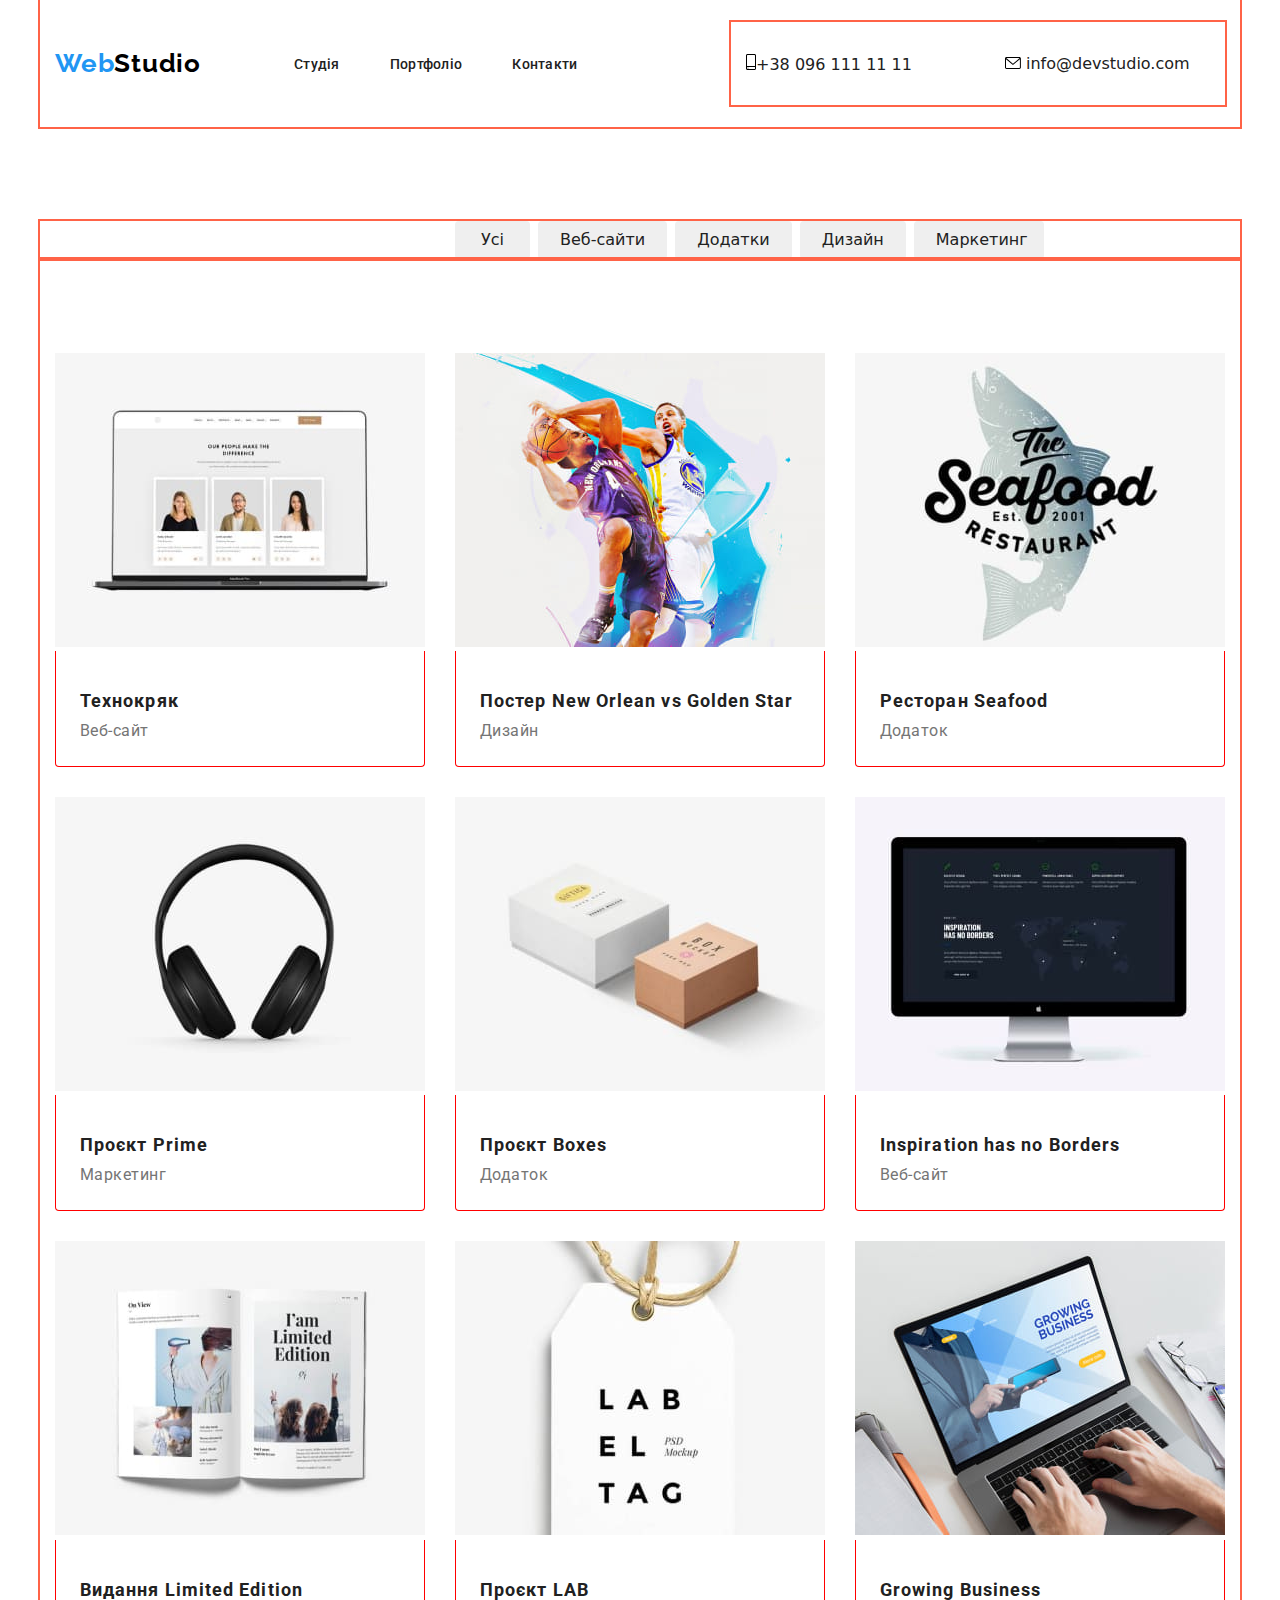
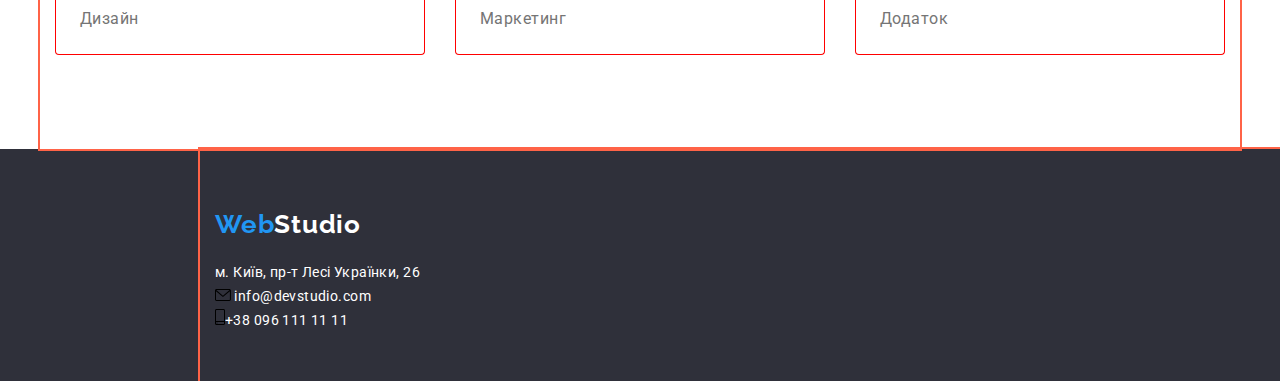
==== portfolio.html @ 7f657ea6 "btn+btn" ====
<!DOCTYPE html>
<html lang="en">
<head>
    <meta charset="UTF-8">
    <meta http-equiv="X-UA-Compatible" content="IE=edge">
    <meta name="viewport" content="width=device-width, initial-scale=1.0">
    <title>WebStudio</title>
    <link href="https://fonts.googleapis.com/css2?family=Montserrat:wght@400;500;600;700;900&family=Raleway:wght@700&family=Roboto:wght@400;500;700&display=swap"
     rel="stylesheet"/>
    <link rel="stylesheet" href="https://cdnjs.cloudflare.com/ajax/libs/modern-normalize/1.1.0/modern-normalize.min.css"
    />
    <link rel="stylesheet" href="./css/style.css"/>
</head>
<body>
    <header class="header">
        <div class="container flex-container">
        <nav class="header-nav">
            <a class="header-logo titel" href="index.html"><span class="accent">Web</span>Studio</a>
            <ul class="header-list list flex-container">
                <li class="header-item"><a class="link-current" href="index.html" class="header-link link">Студія</a></li>
                <li class="header-item"><a class="link-current" href="portfolio.html" class="header-link link">Портфоліо</a></li>
                <li class="header-item"><a class="link-current" href="" class="header-link link">Контакти</a></li>
            </ul>
        </nav>
        <div class="container flex-container">
            <a class="link-current" href="tel:+380961111111" class="header-contact link">
                <svg class="contact-icon icon-smartphone" viewBox="0 0 20 32" xmlns="http://www.w3.org/2000/svg">
                    <path d="M17 0H3C1.346 0 0 1.346 0 3v26c0 1.654 1.346 3 3 3h14c1.654 0 3-1.346 3-3V3c0-1.654-1.346-3-3-3zM3 2h14a1 1 0 0 1 1 1v21H2V3a1 1 0 0 1 1-1zm14 28H3a1 1 0 0 1-1-1v-3h16v3a1 1 0 0 1-1 1z"/><path d="M4.708 27.478a.889.889 0 0 1 .001 1.319l-.001.001a1.048 1.048 0 0 1-1.417 0l.001.001a.889.889 0 0 1-.001-1.319l.001-.001a1.048 1.048 0 0 1 1.417 0l-.001-.001z"/>
                </svg>+38 096 111 11 11</a>
            <a class="link-current" href="mailto:info@devstudio.com" target="_blank"
            rel="noopener noreferrer nofollow " class="header-contacts link">
            <svg class="contact-icon icon-envelope" viewBox="0 0 43 32" xmlns="http://www.w3.org/2000/svg">
                <path d="M38.667 0H4C1.795 0 0 1.795 0 4v24c0 2.205 1.795 4 4 4h34.667c2.205 0 4-1.795 4-4V4c0-2.205-1.795-4-4-4zm0 2.667c.181 0 .355.037.512.104L21.334 18.238 3.489 2.771c.151-.065.327-.104.512-.104h34.667zm0 26.666H4A1.333 1.333 0 0 1 2.667 28V5.587l17.792 15.421c.233.203.539.327.875.327s.642-.124.876-.328l-.002.001L40 5.587V28c0 .736-.597 1.333-1.333 1.333z"/>
            </svg> info@devstudio.com</a>
        </div>
        </div>
    </header>
       <main>
        <!--Розділ героїв-->
        <section>
            <div class="container">
           <ul class="port-list list">
            <li class="port-item">
                <button class="link-current-port" type="button" class="port-btn btn">Усі</button>
            </li>
            <li class="hero-item">
                <button class="link-current-port" type="button" class="port-btn btn">Веб-сайти</button></li>
            <li class="hero-item">
                <button class="link-current-port" type="button" class="port-btn btn">Додатки</button></li>
            <li class="hero-item">
                <button class="link-current-port" type="button" class="port-btn btn">Дизайн</button></li>
            <li class="hero-item">
                <button class="link-current-port" type="button" class="port-btn btn">Маркетинг</button></li>
           </ul>
           </div>
         <div class="container">
           <ul class="gallery-list list">
            <li class="gallery-item">
                <img src="./img-portfolio/project1.jpg" alt="фото сайту" width="370">
                <div class="galary-wrapper">
                <h2 class="visually-hidden">Технокряк</h2>
                <p class="gallery-pre-title pre-title">Веб-сайт</p>
            </div>
            </li>
            <li class="gallery-item">
                <img src="./img-portfolio/project2.jpg" alt="постер" width="370">
             <div class="galary-wrapper">
                <h2 class="visually-hidden">Постер New Orlean vs Golden Star</h2>
                <p class="gallery-pre-title pre-title">Дизайн</p>
            </div>
            </li>
            <li class="gallery-item">
                <img src="./img-portfolio/project3.jpg" alt="постер ресторану" width="370">
            <div class="galary-wrapper">
                <h2 class="visually-hidden">Ресторан Seafood</h2>
                <p class="gallery-pre-title pre-title">Додаток</p>
            </div>
            </li>
            <li class="gallery-item">
                <img src="./img-portfolio/project4.jpg" alt="наушники" width="370">
                <div class="galary-wrapper">
                <h2 class="visually-hidden">Проєкт Prime</h2>
                <p class="gallery-pre-title pre-title">Маркетинг</p>
                </div>
            </li>
            <li class="gallery-item">
                <img src="./img-portfolio/project5.jpg" alt="коробка" width="370">
                <div class="galary-wrapper">
                <h2 class="visually-hidden">Проєкт Boxes</h2>
                <p class="gallery-pre-title pre-title">Додаток</p>
            </div>
            </li>
            <li class="gallery-item">
                <img src="./img-portfolio/project6.jpg" alt="сайт" width="370">
                <div class="galary-wrapper">
                <h2 class="visually-hidden">Inspiration has no Borders</h2>
                <p class="gallery-pre-title pre-title">Веб-сайт</p>
            </div>
            </li>
            <li>
                <img src="./img-portfolio/project7.jpg" alt="видання" width="370">
                <div class="galary-wrapper">
                <h2 class="visually-hidden">Видання Limited Edition</h2>
                <p class="gallery-pre-title pre-title">Дизайн</p>
                </div>
            </li>
            <li class="gallery-item">
                <img src="./img-portfolio/project8.jpg" alt="проект" width="370">
                <div class="galary-wrapper">
                <h2 class="visually-hidden">Проєкт LAB</h2>
                <p class="gallery-pre-title pre-title">Маркетинг</p>
                </div>
            </li>
            <li class="gallery-item">
                <img src="./img-portfolio/project9.jpg" alt="додаток" width="370">
                <div class="galary-wrapper">
                <h2 class="visually-hidden">Growing Business</h2>
                <p class="gallery-pre-title pre-title">Додаток</p>
                </div>
            </li>
           </ul>
        </div>
        </section>
       </main>
       <footer class="footer">
        <div class="container">
            <div class="footer-container">
            <div class="logo-container">
        <a class="footer-logo titel" href="index.html"><span class="accent">Web</span>Studio</a>
        </div>
        <address  class="footer-adress">
           <div class="footer-contactcs">
            <ul class="footer-list list">
                <li>
                    <a class="current-footer" href="https://www.google.com.ua/maps/place/бул.+Леси+Украинки,+26"
                    target="_blank" rel="noopener noreferrer nofollow"  class="footer-item footer link"> 
                   м. Київ, пр-т Лесі Українки, 26</a>
                </li>
                <li>
                    <a class="current-footer" href="mailto:info@devstudio.com" target="_blank"
                    rel="noopener noreferrer nofollow " class="footer-item">
                    <svg class="contact-icon icon-envelope" viewBox="0 0 43 32" xmlns="http://www.w3.org/2000/svg">
                        <path d="M38.667 0H4C1.795 0 0 1.795 0 4v24c0 2.205 1.795 4 4 4h34.667c2.205 0 4-1.795 4-4V4c0-2.205-1.795-4-4-4zm0 2.667c.181 0 .355.037.512.104L21.334 18.238 3.489 2.771c.151-.065.327-.104.512-.104h34.667zm0 26.666H4A1.333 1.333 0 0 1 2.667 28V5.587l17.792 15.421c.233.203.539.327.875.327s.642-.124.876-.328l-.002.001L40 5.587V28c0 .736-.597 1.333-1.333 1.333z"/>
                    </svg> info@devstudio.com</a> 
                </li>
                <li>
                    <a class="current-footer" href="tel:+380961111111" class="footer-item">
                        <svg class="contact-icon icon-smartphone" viewBox="0 0 20 32" xmlns="http://www.w3.org/2000/svg">
                            <path d="M17 0H3C1.346 0 0 1.346 0 3v26c0 1.654 1.346 3 3 3h14c1.654 0 3-1.346 3-3V3c0-1.654-1.346-3-3-3zM3 2h14a1 1 0 0 1 1 1v21H2V3a1 1 0 0 1 1-1zm14 28H3a1 1 0 0 1-1-1v-3h16v3a1 1 0 0 1-1 1z"/><path d="M4.708 27.478a.889.889 0 0 1 .001 1.319l-.001.001a1.048 1.048 0 0 1-1.417 0l.001.001a.889.889 0 0 1-.001-1.319l.001-.001a1.048 1.048 0 0 1 1.417 0l-.001-.001z"/>
                        </svg>+38 096 111 11 11</a>
                </li>
            </ul>
            </div>
        </address>
        </div>
        </div>
       </footer>
</body>
</html>
---- css/style.css ----
.root{
    --primary-text-color: #303030;
    --secondary-text-color:  #fff;
    --tetriary-text-color:  #555;
    --primary-title-color:  rgba (157 ,  164 ,  189 ,  0,6);
    --description-text:  #9da4bd;
    --accent-color:  #ff6c00;
  }
  

  .html{
    box-sizing: border-box;
  }
  *,
  *::before, *::after{
    box-sizing: border-box;
  }
  .container{
    max-width: 1200px;
    margin-left: auto;
    margin-right: auto;
    padding-left: 15px;
    padding-right: 15px;
    outline: 2px solid tomato;
  }
  /* .container.big-container {
  max-width: 1600px;
  padding: 0;
} */
.section {
  padding-top: 94px;
  padding-bottom: 94px;
}
  h1,h2,h3,h4,h5,h6,p,ul{
    margin: 0;
  }
  .ul{
    padding: 0;
    margin: 0;
    list-style: none;
  }
  .list{
    list-style: none;
    margin: 0;
    padding: 0;
  }
  .img {
    display: block;
    width: 100%;
  }
  
  /* Головний розділ перед заголовком */
  .previous title{
    font-family:  "Roboto", sans-serif;
    font-weight:  500;
    font-size:  11px;
    line-height:  1,4;
    color:  var(--primary-text-color);
  }
  
  /* Назва основного розділу */
  .name{
    font-family:  "Roboto", sans-serif;
    font-weight:  700;
    font-size:  42px;
    line-height:  1,2;
    letter-spacing:  0.05em;
    color:  var(--primary-text-color);
  }
  
  /* Стилі кнопок */
  .btn{
    font-family: 'Roboto', sans-serif;
    font-weight:  600;
    font-size: 12px;
    line-height:  1,3;
    letter-spacing: 0.9em;
  
    background: #2196F3;
    cursor: pointer;
    color:  var(--primary-text-color);
   
    width: 1200px;
    padding: 15px;
    margin-left: auto;
    margin-right: auto;
  }
  
/* Заголовок */

.header{
  padding-bottom: 94px;
  display: flex;
  align-items: center;
  column-gap: 50px;
  margin-left: auto;
  border-bottom: 1px solid var(--header-border-color);
}


.header-logo{
  font-family: 'Raleway', sans-serif;
  font-style: normal;
  font-weight: 700;
  font-size: 26px;
  line-height: 31px;
  letter-spacing: 0.03em;
  color: #000000;
  text-decoration: none;

}
.header-nav{
  display: flex;
  align-items: center;
  padding-top: 32px;
  padding-bottom: 32px;
  column-gap: 93px;
}
.flex-container{
 width: 1200px; 
  column-gap: 93px;
  display: flex;
  align-items: center;
}
.header .link-current{
display: block;
padding-top: 32px;
padding-bottom: 31px;
}

.accent{
  font-family: 'Raleway', sans-serif;
  font-style: normal;
  font-weight: 700;
  font-size: 26px;
  line-height: 31px;
  letter-spacing: 0.03em;
 color: #2196F3;
  
}
.header-list{
  padding-right: 344px;
  margin: 0;
  display: flex;
  align-items: center;
  column-gap: 50px;
  width: 286px;
}
.header-item{
  font-family: 'Roboto';
font-style: normal;
font-weight: 500;
font-size: 14px;
line-height: 0;
letter-spacing: 0.02em;
text-decoration: none;
color: #212121;
}
.header-link {
    font-family:"Roboto", sans-serif;
    font-style: normal;
    font-weight: 700;
    font-size: 26px;
    line-height: 31px;
    text-decoration: none;
    letter-spacing: 0.03em;
    color: var(--secondary-text-color);
  }  
.link-current {
  color: #212121;
  text-decoration: none;
  }
  .link-current:hover,.link-current:focus{
    color: #2196F3;
  }  
  .header .header-link,
  .header .header-contact{
    font-weight: 500;
  line-height: 1.17;
  letter-spacing: 0.02em;
  }
  header.flex-container {
    column-gap: 93px;
  }
 

.header .header-link{
  display: block;
  padding-top: 32px;
  padding-bottom: 31px;
  color: var(--title-font-color);
}

.header-contact{
  font-family: 'Roboto', sans-serif;
  font-style: normal;
  font-weight: 500;
  font-size: 14px;
  text-decoration: none;
  color: var(--secondary-text-color);
}
.header .header-contact{
  color: inherit;
  display: flex;
  column-gap: 10px;
  align-items: center;
  fill: var(--main-font-color);
}
.header .nav-contacts {
  margin-left: auto;
  column-gap: 50px;
}
.header-contact link{
  display: flex;
  margin-left: auto;
  column-gap: 50px;
}
 
 .icon-smartphone {
  width: 10px;
  height: 16px;
}
.icon-envelope {
  width: 16px;
  height: 12px;
}

  /* Розділ героя */
  .hero .container{
    text-align: center;
padding: 200px 0px;
margin-left: auto;
margin-right: auto;

  }
  .hero{
    background-color: #2F303A;
  width: 1600px;
  padding: 0;
  height: 600px;
  margin: auto;
  background-image: linear-gradient(
   rgba(47, 48, 58, 0.4),
   rgba(47, 48, 58, 0.4)),
  url(../imeges/fon.png);
  background-repeat: no-repeat;
  background-position: center;
  background-size: cover;
  }
  

.hero-title{
  font-family: 'Roboto', sans-serif;
font-style: normal;
font-weight: 900;
font-size: 44px;
line-height: 1.36;
letter-spacing: 0.06em;
color: #FFFFFF;
max-width: 696px;
text-align: center;
margin: auto;
margin-bottom: 30px;
}


.hero-btn{
font-size: 16px;
letter-spacing: 0.06em;
color: #FFFFFF;
color:  var(--primary-text-color);
border-radius: 4px;
width: 216px;
height: 50px;
padding: 10px 32px;
display: flex;
text-align: center;
margin-top: 30px;
cursor: pointer;
}

.link-current-hero{
  color: #212121;
text-decoration: none;
width: 216px;
height: 50px;
  }

.link-current-hero:hover, .link-current-hero:focus{
  color: #FFFFFF;
  background: #2196F3;
  }  

  .port-btn{
    color:  var(--primary-text-color);
  padding-bottom: 94px;
  padding: 86px 26px;

  }
  .port-list{
    display: flex;
  column-gap: 8px;
  margin-left: 400px;

  }
  .link-current-port{
    color: #212121;
  text-decoration: none;
   max-width: 130px;
   min-width: 75px;
  height: 38px;
  border-radius: 4px;
   border:none ;
   cursor: pointer;
  padding: 6px 22px;
   }
  .link-current-port:hover, .link-current-port:focus{
    color: #FFFFFF;
    background: #2196F3;
  }

    
  /* Розділ чим ми  */

.about-item .container{
width: 1170px;
height: 98px;
}
.about{
padding-top: 97px;
padding-left: 0px;
  
}
 .about-list{
  display: flex;
  column-gap: 30px;
 }
.conteiner-wrapper .container{
  width: 270px;
  min-height: 70px;
  max-height: 98px;
}
.about-item{
  padding-bottom: 10px;
}
 .about-title{
  padding-top: 91px;
  padding-bottom:50px ;
  text-align: center;
 }
 .about-item-item{
padding-bottom: 94px;
 }

.desc-wrapper .container{
  width: 1170px;
  height: 386px;
  padding-bottom: 94px;
}

.about-title, .comand-title{
  font-family: 'Roboto', sans-serif;
  font-style: normal;
  font-weight: 700;
  font-size: 36px;
  line-height: 42px;
  letter-spacing: 0.03em;
    color:  var(--primary-text-color);
  }
  .about-description{
    font-family: 'Roboto', sans-serif;
    font-style: normal;
    font-weight: 400;
    font-size: 14px;
    line-height: 24px;
    letter-spacing: 0.03em;
    color: #757575;
  }
  .about-item title, .comand-item-title{
    font-family: 'Roboto', sans-serif;
    font-style: normal;
    font-weight: 500;
    font-size: 16px;
    line-height: 19px;
    letter-spacing: 0.03em;
    color: #212121;
  }
  /* Розділ команда  */

  .comand{
    padding-bottom: 94px;
    background-color: #F5F4FA;
    width: 1600px;
  padding: 0;
  margin: auto;
  }
  .comand-container{
    width: 1170px;
    height: 368px;
    padding-bottom: 94px;
  }
 .comand-title{
  padding-top: 94px;
  padding-bottom: 50px;
  text-align: center;
 }
 .comand-list{
  display: flex;
  column-gap: 30px;
 }
 .container-item{
  padding-top: 30px;
  text-align: center;
 }
 .comand-item{
  width: 270px;
  height: 368px;
  border-radius: 0px 0px 4px 4px;
  border: 1px solid tomato;
 }
 .comand-item-title{
padding-bottom: 10px;
 }
  .comand-item-text{
    font-family: 'Roboto', sans-serif;
    font-style: normal;
    font-weight: 400;
    font-size: 16px;
    line-height: 19px;
    letter-spacing: 0.03em;
    color: #757575;
    padding-bottom: 30px;
  }
  .visually-hidden{
    font-family: 'Roboto', sans-serif;
    font-style: normal;
    font-weight: 700;
    font-size: 18px;
    letter-spacing: 0.06em;
    color: #212121;
  }
  .gallery-pre-title{
    font-family: 'Roboto', sans-serif;
    font-style: normal;
    font-weight: 400;
    font-size: 16px;
    line-height: 30px;
    letter-spacing: 0.03em;
    color: #757575;
  }
  .gallery-item{
    width: 370px;
  }
  .galary-wrapper{
    padding: 20px 24px;
    border: 1px solid red;
    border-top: none;
    border-radius: 0px 0px 4px 4px;
  }
  .gallery-list{
    padding-top: 94px;
    padding-bottom: 94px;
    display: flex;
    flex-wrap: wrap;
    gap: 30px;
  }
.visually-hidden{
  padding-top: 20px;
  padding-bottom: 4px;
}

/* Розділ footer */

.footer{
  background-color: #2F303A;
  width: 1600px;
  padding: 0;
  margin: auto;
}
.footer-container{
  padding-top: 60px;
  padding-bottom: 60px;

}
.footer-list{
  padding-top: 20px;
}

.footer-contactcs{
  width: 231px;
  height: 81px;
}


.footer-logo{
  font-family: 'Raleway';
  font-style: normal;
  font-weight: 700;
  font-size: 26px;
  line-height: 31px;
  letter-spacing: 0.03em;
  color: #FFFFFF;
  text-decoration: none;
}

.footer-adress{
  font-family: 'Roboto';
  font-style: normal;
  font-weight: 400;
  font-size: 14px;
  line-height: 24px;
  letter-spacing: 0.03em;
  color: #FFFFFF;
  }
.footer-item {
  font-family: 'Roboto', sans-serif;
  font-style: normal;
  font-weight: 400;
  font-size: 14px;
  line-height: 24px;
  letter-spacing: 0.03em;
  color: #FFFFFF;
}
.current-footer{
  color: #fff;
  text-decoration: none;
  padding-top: 9px;
}
.current-footer:hover,.current-footer:focus{
  color: #2196F3;
}
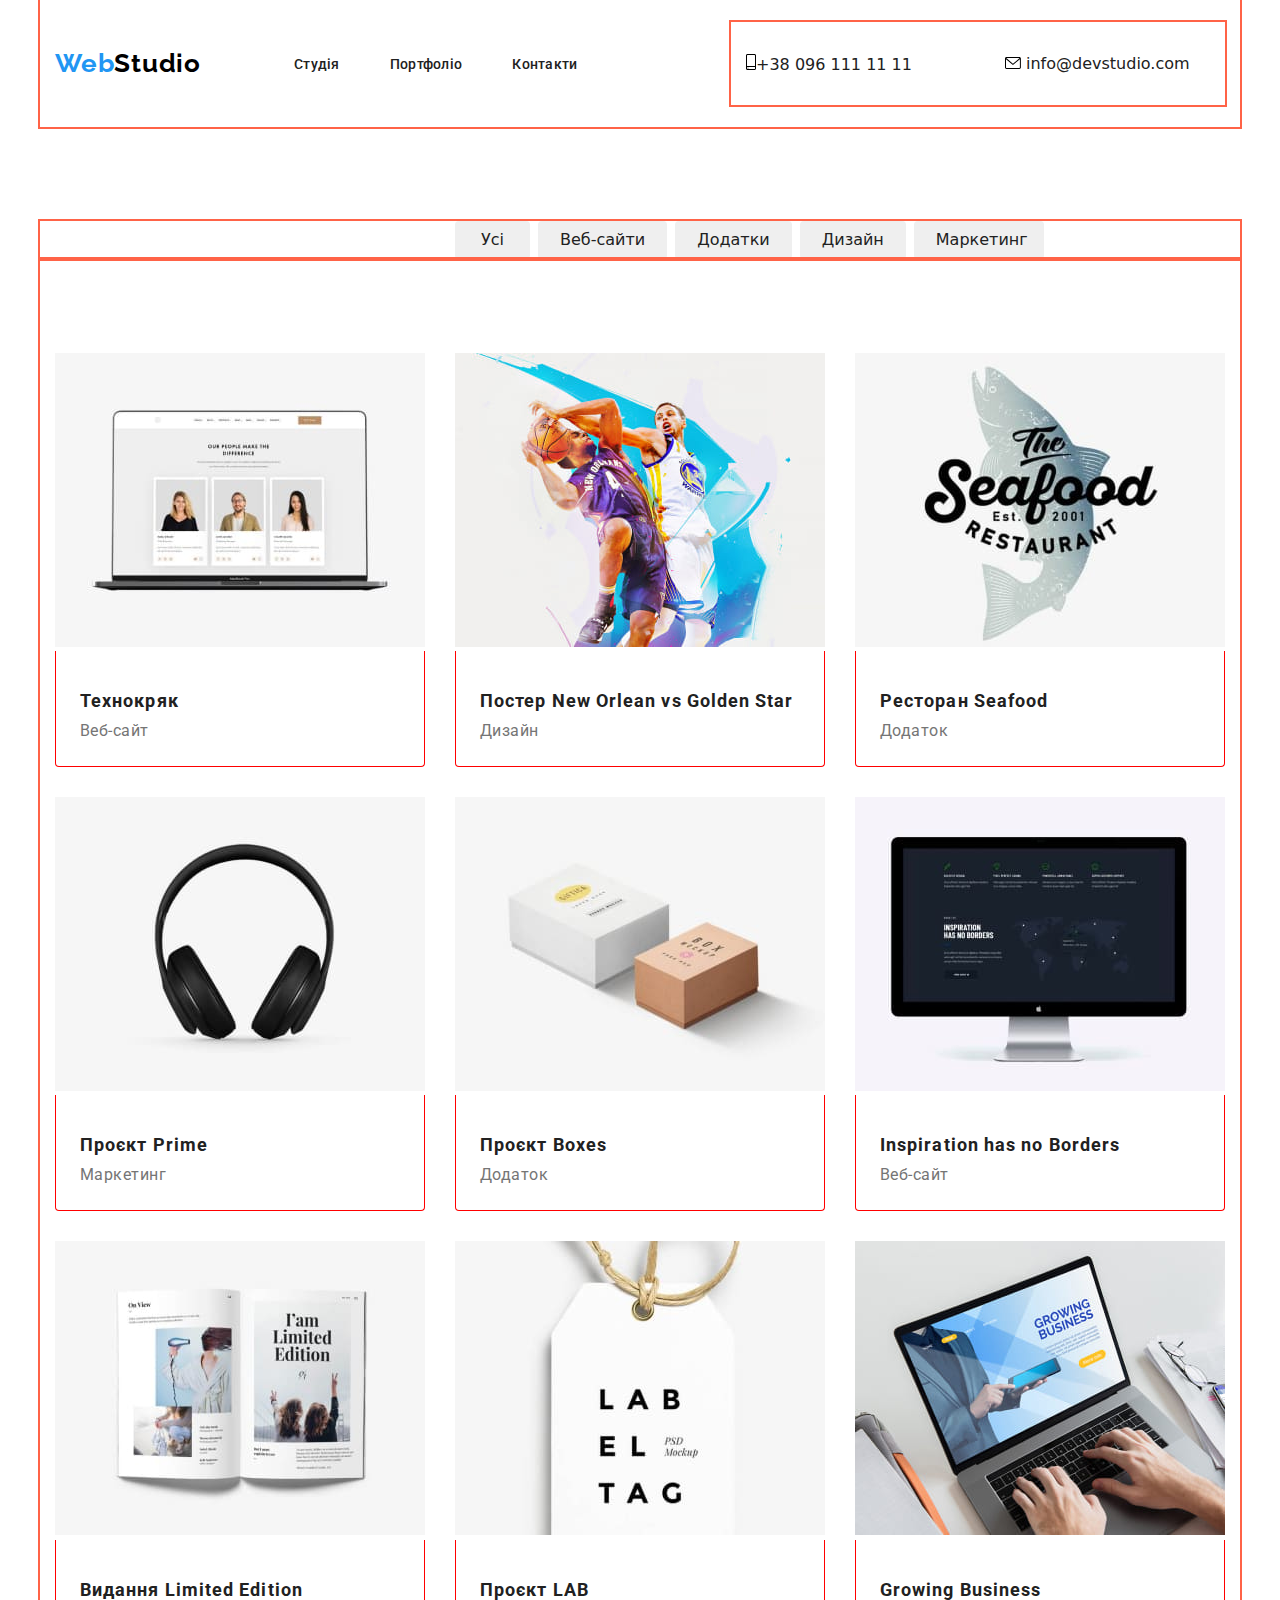
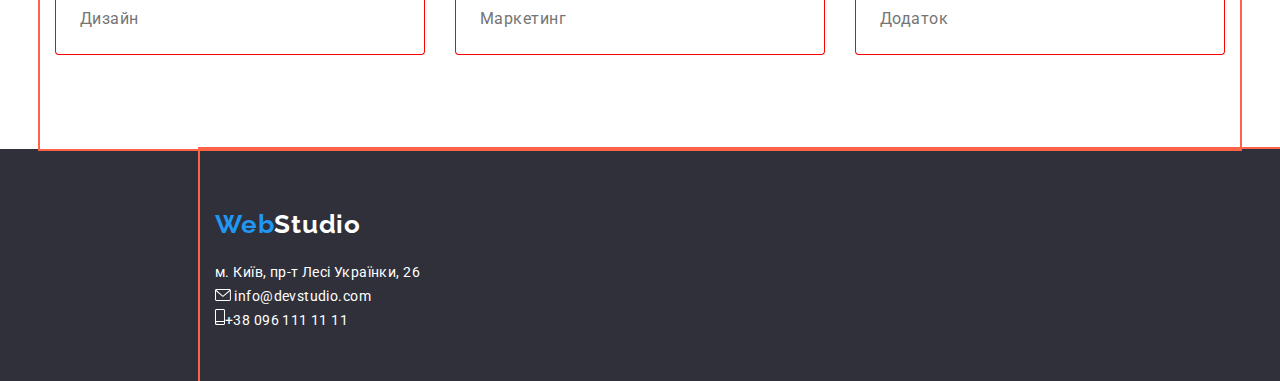
==== commit de62a58f: "comand svg" ====
--- a/portfolio.html
+++ b/portfolio.html
@@ -138,14 +138,14 @@
                 </li>
                 <li>
                     <a class="current-footer" href="mailto:info@devstudio.com" target="_blank"
-                    rel="noopener noreferrer nofollow " class="footer-item">
-                    <svg class="contact-icon icon-envelope" viewBox="0 0 43 32" xmlns="http://www.w3.org/2000/svg">
+                    rel="noopener noreferrer nofollow " class="footer-item link">
+                    <svg class="contact-icon icon-envelope-footer" viewBox="0 0 43 32" xmlns="http://www.w3.org/2000/svg">
                         <path d="M38.667 0H4C1.795 0 0 1.795 0 4v24c0 2.205 1.795 4 4 4h34.667c2.205 0 4-1.795 4-4V4c0-2.205-1.795-4-4-4zm0 2.667c.181 0 .355.037.512.104L21.334 18.238 3.489 2.771c.151-.065.327-.104.512-.104h34.667zm0 26.666H4A1.333 1.333 0 0 1 2.667 28V5.587l17.792 15.421c.233.203.539.327.875.327s.642-.124.876-.328l-.002.001L40 5.587V28c0 .736-.597 1.333-1.333 1.333z"/>
                     </svg> info@devstudio.com</a> 
                 </li>
                 <li>
-                    <a class="current-footer" href="tel:+380961111111" class="footer-item">
-                        <svg class="contact-icon icon-smartphone" viewBox="0 0 20 32" xmlns="http://www.w3.org/2000/svg">
+                    <a class="current-footer" href="tel:+380961111111" class="footer-item link">
+                        <svg class="contact-icon icon-smartphone-footer" viewBox="0 0 20 32" xmlns="http://www.w3.org/2000/svg">
                             <path d="M17 0H3C1.346 0 0 1.346 0 3v26c0 1.654 1.346 3 3 3h14c1.654 0 3-1.346 3-3V3c0-1.654-1.346-3-3-3zM3 2h14a1 1 0 0 1 1 1v21H2V3a1 1 0 0 1 1-1zm14 28H3a1 1 0 0 1-1-1v-3h16v3a1 1 0 0 1-1 1z"/><path d="M4.708 27.478a.889.889 0 0 1 .001 1.319l-.001.001a1.048 1.048 0 0 1-1.417 0l.001.001a.889.889 0 0 1-.001-1.319l.001-.001a1.048 1.048 0 0 1 1.417 0l-.001-.001z"/>
                         </svg>+38 096 111 11 11</a>
                 </li>
--- a/css/style.css
+++ b/css/style.css
@@ -170,9 +170,13 @@
   color: #212121;
   text-decoration: none;
   }
-  .link-current:hover,.link-current:focus{
+  .link-current:hover, .link-current:focus svg{
     color: #2196F3;
   }  
+  .contact-icon:hover{
+    fill:#2196F3;
+  }
+ 
   .header .header-link,
   .header .header-contact{
     font-weight: 500;
@@ -215,11 +219,12 @@
   margin-left: auto;
   column-gap: 50px;
 }
- 
+
  .icon-smartphone {
   width: 10px;
   height: 16px;
 }
+
 .icon-envelope {
   width: 16px;
   height: 12px;
@@ -343,6 +348,17 @@
 .about-item{
   padding-bottom: 10px;
 }
+.icon-group{
+  background-color:#F5F4FA;
+  display: flex;
+  align-items: center;
+  justify-content: center;
+  width: 270px;
+  height: 120px;
+  margin-bottom: 30px;
+  border-radius: 4px;
+}
+
  .about-title{
   padding-top: 91px;
   padding-bottom:50px ;
@@ -376,7 +392,7 @@
     letter-spacing: 0.03em;
     color: #757575;
   }
-  .about-item title, .comand-item-title{
+  .about-item-title, .comand-item-title{
     font-family: 'Roboto', sans-serif;
     font-style: normal;
     font-weight: 500;
@@ -388,15 +404,16 @@
   /* Розділ команда  */
 
   .comand{
-    padding-bottom: 94px;
+ 
     background-color: #F5F4FA;
     width: 1600px;
+    height: 708px;
   padding: 0;
   margin: auto;
   }
   .comand-container{
     width: 1170px;
-    height: 368px;
+    height: 428px;
     padding-bottom: 94px;
   }
  .comand-title{
@@ -407,6 +424,7 @@
  .comand-list{
   display: flex;
   column-gap: 30px;
+
  }
  .container-item{
   padding-top: 30px;
@@ -414,9 +432,11 @@
  }
  .comand-item{
   width: 270px;
-  height: 368px;
+  height: 428px;
   border-radius: 0px 0px 4px 4px;
   border: 1px solid tomato;
+box-shadow: 0px 1px 3px rgba(0, 0, 0, 0.12), 0px 1px 1px rgba(0, 0, 0, 0.14), 0px 2px 1px rgba(0, 0, 0, 0.2);
+background-color: #fff;
  }
  .comand-item-title{
 padding-bottom: 10px;
@@ -429,8 +449,26 @@
     line-height: 19px;
     letter-spacing: 0.03em;
     color: #757575;
-    padding-bottom: 30px;
-  }
+    padding-bottom: 16px;
+  }
+
+ 
+  .social-item{
+    width: 20px;
+  }
+  .item-social{
+    display: flex;
+    column-gap: 10px;
+    align-items: center;
+    justify-content: center;
+  }
+  .social{
+    width: 44px;
+    height: 44px;
+    border: 1px solid tomato;
+    border-radius: 50px;
+  }
+
   .visually-hidden{
     font-family: 'Roboto', sans-serif;
     font-style: normal;
@@ -521,12 +559,23 @@
   letter-spacing: 0.03em;
   color: #FFFFFF;
 }
+.icon-smartphone-footer {
+  width: 10px;
+  height: 16px;
+  fill: #FFFFFF;
+}
+
+.icon-envelope-footer {
+  width: 16px;
+  height: 12px;
+  fill: #FFFFFF;
+}
 .current-footer{
   color: #fff;
   text-decoration: none;
   padding-top: 9px;
 }
-.current-footer:hover,.current-footer:focus{
+.current-footer:hover,.current-footer:focus svg{
   color: #2196F3;
 }  
 
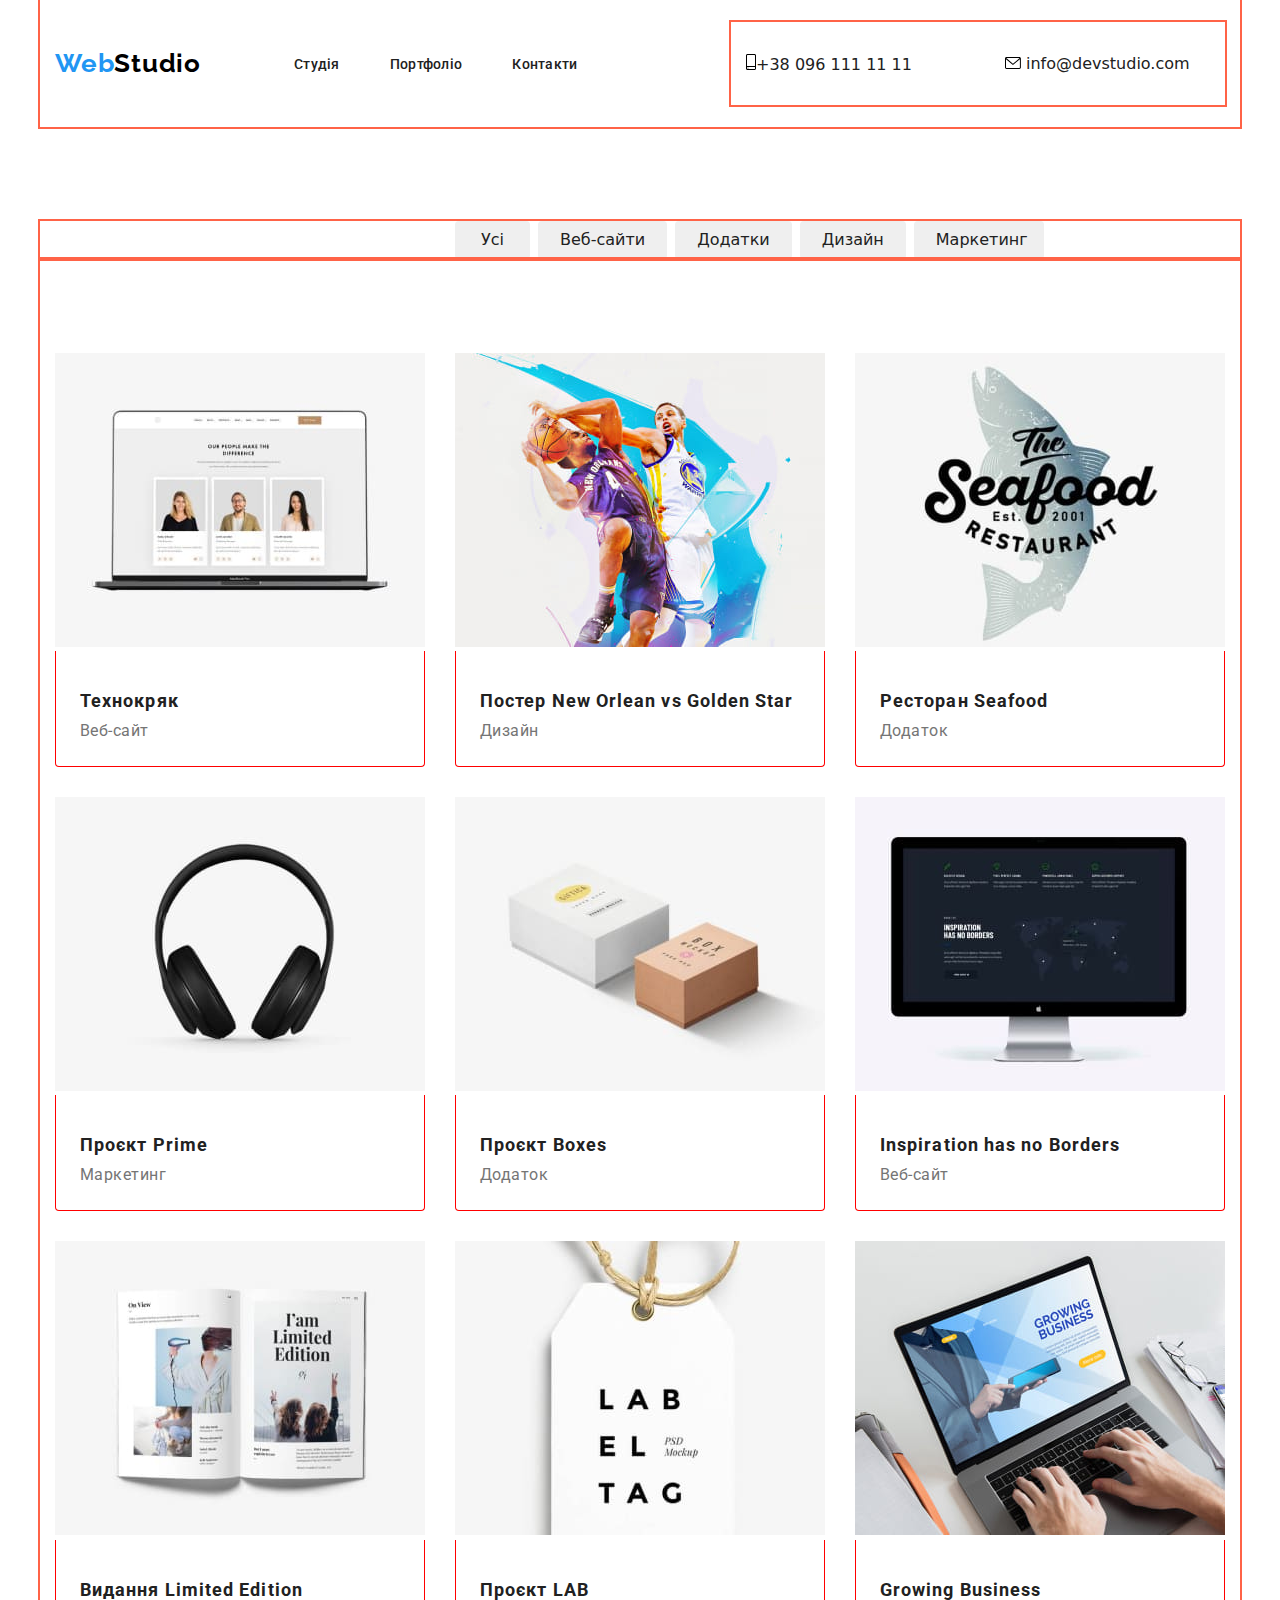
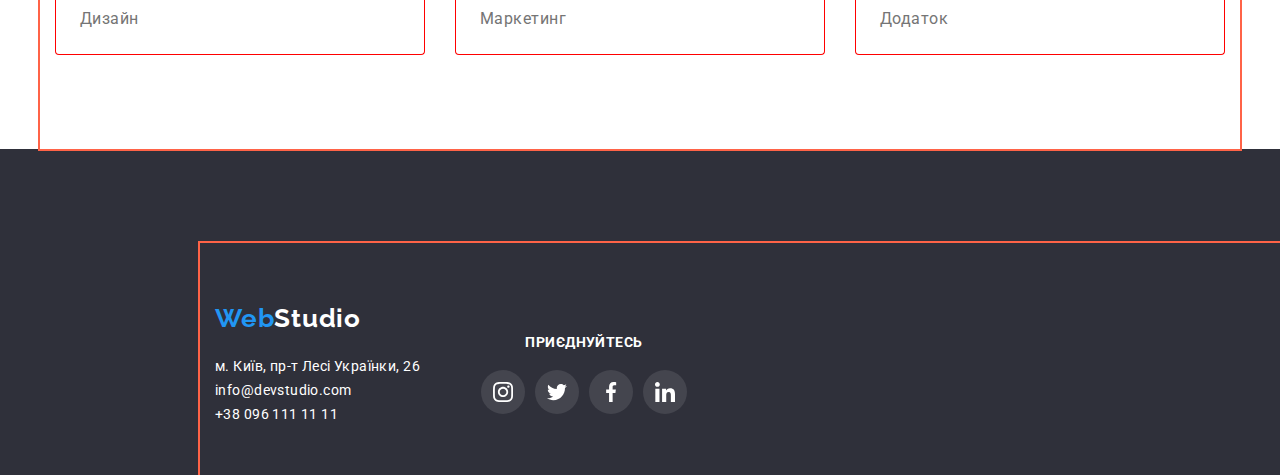
==== commit 674754a5: "footer2" ====
--- a/portfolio.html
+++ b/portfolio.html
@@ -128,6 +128,7 @@
             <div class="logo-container">
         <a class="footer-logo titel" href="index.html"><span class="accent">Web</span>Studio</a>
         </div>
+        <div class="footer-wrapper">
         <address  class="footer-adress">
            <div class="footer-contactcs">
             <ul class="footer-list list">
@@ -139,19 +140,54 @@
                 <li>
                     <a class="current-footer" href="mailto:info@devstudio.com" target="_blank"
                     rel="noopener noreferrer nofollow " class="footer-item link">
-                    <svg class="contact-icon icon-envelope-footer" viewBox="0 0 43 32" xmlns="http://www.w3.org/2000/svg">
-                        <path d="M38.667 0H4C1.795 0 0 1.795 0 4v24c0 2.205 1.795 4 4 4h34.667c2.205 0 4-1.795 4-4V4c0-2.205-1.795-4-4-4zm0 2.667c.181 0 .355.037.512.104L21.334 18.238 3.489 2.771c.151-.065.327-.104.512-.104h34.667zm0 26.666H4A1.333 1.333 0 0 1 2.667 28V5.587l17.792 15.421c.233.203.539.327.875.327s.642-.124.876-.328l-.002.001L40 5.587V28c0 .736-.597 1.333-1.333 1.333z"/>
-                    </svg> info@devstudio.com</a> 
+                     info@devstudio.com</a> 
                 </li>
                 <li>
                     <a class="current-footer" href="tel:+380961111111" class="footer-item link">
-                        <svg class="contact-icon icon-smartphone-footer" viewBox="0 0 20 32" xmlns="http://www.w3.org/2000/svg">
-                            <path d="M17 0H3C1.346 0 0 1.346 0 3v26c0 1.654 1.346 3 3 3h14c1.654 0 3-1.346 3-3V3c0-1.654-1.346-3-3-3zM3 2h14a1 1 0 0 1 1 1v21H2V3a1 1 0 0 1 1-1zm14 28H3a1 1 0 0 1-1-1v-3h16v3a1 1 0 0 1-1 1z"/><path d="M4.708 27.478a.889.889 0 0 1 .001 1.319l-.001.001a1.048 1.048 0 0 1-1.417 0l.001.001a.889.889 0 0 1-.001-1.319l.001-.001a1.048 1.048 0 0 1 1.417 0l-.001-.001z"/>
-                        </svg>+38 096 111 11 11</a>
+                        +38 096 111 11 11</a>
                 </li>
             </ul>
             </div>
         </address>
+        <div class="social-footer">
+            <h3 class="footer-social item">приєднуйтесь</h3>
+            <ul class="footer-social list">
+                <li class="social-item">
+                  <a href="" class="footer-social-link">
+                    <svg class="svg-social" 
+                        widht="20" viewBox="0 0 32 32">
+                        <use href="./imeges/symbol-defs.svg#icon-instagram"></use>
+                    </svg>
+                  </a>
+                </li>
+                <li class="social-item">
+                    <a href="" class="footer-social-link">
+                        <svg class="svg-social" 
+                        widht="20" viewBox="0 0 32 32">
+                            <use href="./imeges/symbol-defs.svg#icon-twitter"></use>
+                        </svg>
+                    </a>
+                  </li>
+                  <li class="social-item">
+                        <a href="" class="footer-social-link">
+                            <svg class="svg-social" 
+                            widht="20" viewBox="0 0 32 32">
+                                <use href="./imeges/symbol-defs.svg#icon-facebook"></use>
+                            </svg>
+                        </a>
+                  </li>
+                  <li class="social-item">
+                        <a href="" class="footer-social-link">
+                            <svg class="svg-social"
+                            widht="20" viewBox="0 0 32 32">
+                                <use href="./imeges/symbol-defs.svg#icon-linkedin"></use>
+                            </svg>
+                    </a>
+                  </li>
+            </ul>
+            </div>
+        </div>
+        </div>
         </div>
         </div>
        </footer>
--- a/css/style.css
+++ b/css/style.css
@@ -451,24 +451,40 @@
     color: #757575;
     padding-bottom: 16px;
   }
-
- 
-  .social-item{
-    width: 20px;
-  }
-  .item-social{
+  .comand-social{
     display: flex;
-    column-gap: 10px;
     align-items: center;
     justify-content: center;
-  }
-  .social{
+    column-gap: 10px;
+  }
+  .svg-social{
+    width: 20px;
+  }
+  .social-item{
+    display: flex;
+    align-items: center;
+    justify-content: center;
+    column-gap: 10px;
     width: 44px;
     height: 44px;
-    border: 1px solid tomato;
-    border-radius: 50px;
-  }
-
+  }
+
+  .social-link{
+    width: 44px;
+    height: 44px;
+    border-radius: 50%;
+  background: #fff;
+  align-items: center;
+    justify-content: center;
+    display: flex;
+    fill: #757575;
+  }
+  .social-link:hover{
+    background-color: #2196F3;
+  }
+  .social-link:hover svg{
+    fill: #fff;
+  }
   .visually-hidden{
     font-family: 'Roboto', sans-serif;
     font-style: normal;
@@ -489,6 +505,9 @@
   .gallery-item{
     width: 370px;
   }
+  .gallery-item:focus, .gallery-item:hover{
+    box-shadow: 0px 1px 3px rgba(0, 0, 0, 0.12), 0px 1px 1px rgba(0, 0, 0, 0.14), 0px 2px 1px rgba(0, 0, 0, 0.2);
+  }
   .galary-wrapper{
     padding: 20px 24px;
     border: 1px solid red;
@@ -506,30 +525,83 @@
   padding-top: 20px;
   padding-bottom: 4px;
 }
+/*--Розділ постійні клієнти--*/
+
+.client-container{
+  width: 1170px;
+  height: 184px;
+}
+
+.client-titel{
+  font-family: 'Roboto';
+font-style: normal;
+font-weight: 700;
+font-size: 36px;
+line-height: 42px;
+text-align: center;
+letter-spacing: 0.03em;
+color: #212121;
+padding-bottom: 50px;
+}
+.client{
+  padding-bottom: 94px;
+  padding-top: 94px;
+
+}
+.client-list{
+  display: flex;
+  gap: 30px;
+  padding-bottom: 94px;
+  fill: #757575;
+}
+.client-item{
+width: 170px;
+height: 92px;
+border-radius: 4px;
+border: 1px solid #AFB1B8;
+display: flex;
+align-items: center;
+justify-content: center;
+}
+.client-item:hover, .client-item:focus{
+  border: 1px solid #2196F3;
+  
+  }
+  .client-item:hover svg{
+    fill: #2196F3;
+  }
+.svg-client{
+  width: 106px;
+  height: 60px;
+  fill: #757575;
+}
+.icon-client{
+  display: flex;
+  align-items: center;
+  justify-content: center;
+  width: 100%;
+  height: 100%;
+}
 
 /* Розділ footer */
 
 .footer{
   background-color: #2F303A;
   width: 1600px;
-  padding: 0;
+  padding-top: 94px;
   margin: auto;
 }
 .footer-container{
   padding-top: 60px;
   padding-bottom: 60px;
-
 }
 .footer-list{
   padding-top: 20px;
 }
-
 .footer-contactcs{
   width: 231px;
   height: 81px;
 }
-
-
 .footer-logo{
   font-family: 'Raleway';
   font-style: normal;
@@ -559,24 +631,63 @@
   letter-spacing: 0.03em;
   color: #FFFFFF;
 }
-.icon-smartphone-footer {
-  width: 10px;
-  height: 16px;
-  fill: #FFFFFF;
-}
-
-.icon-envelope-footer {
-  width: 16px;
-  height: 12px;
-  fill: #FFFFFF;
-}
 .current-footer{
   color: #fff;
   text-decoration: none;
   padding-top: 9px;
 }
-.current-footer:hover,.current-footer:focus svg{
+.current-footer:hover,.current-footer:focus{
   color: #2196F3;
-}  
+} 
+.footer-wrapper{
+  display: flex;
+}
+.social-footer{
+  width: 206px;
+  height: 80px;
+ padding-left: 70px;
+} 
+.footer-social{
+  font-family: 'Roboto';
+font-style: normal;
+font-weight: 700;
+font-size: 14px;
+line-height: 16px;
+letter-spacing: 0.03em;
+text-transform: uppercase;
+color: #FFFFFF;
+padding-bottom: 20px;
+}
+.footer-social{
+  display: flex;
+  align-items: center;
+  justify-content: center;
+  column-gap: 10px;
+}
+.svg-social{
+  width: 20px;
+}
+.social-item{
+  display: flex;
+  align-items: center;
+  justify-content: center;
+  column-gap: 10px;
+  width: 44px;
+  height: 44px;
+}
+
+.footer-social-link{
+  width: 44px;
+  height: 44px;
+  border-radius: 50%;
+  background: rgba(255, 255, 255, 0.1);
+align-items: center;
+  justify-content: center;
+  display: flex;
+  fill: #fff;
+}
+.footer-social-link:hover{
+  background-color: #2196F3;
+}
 
   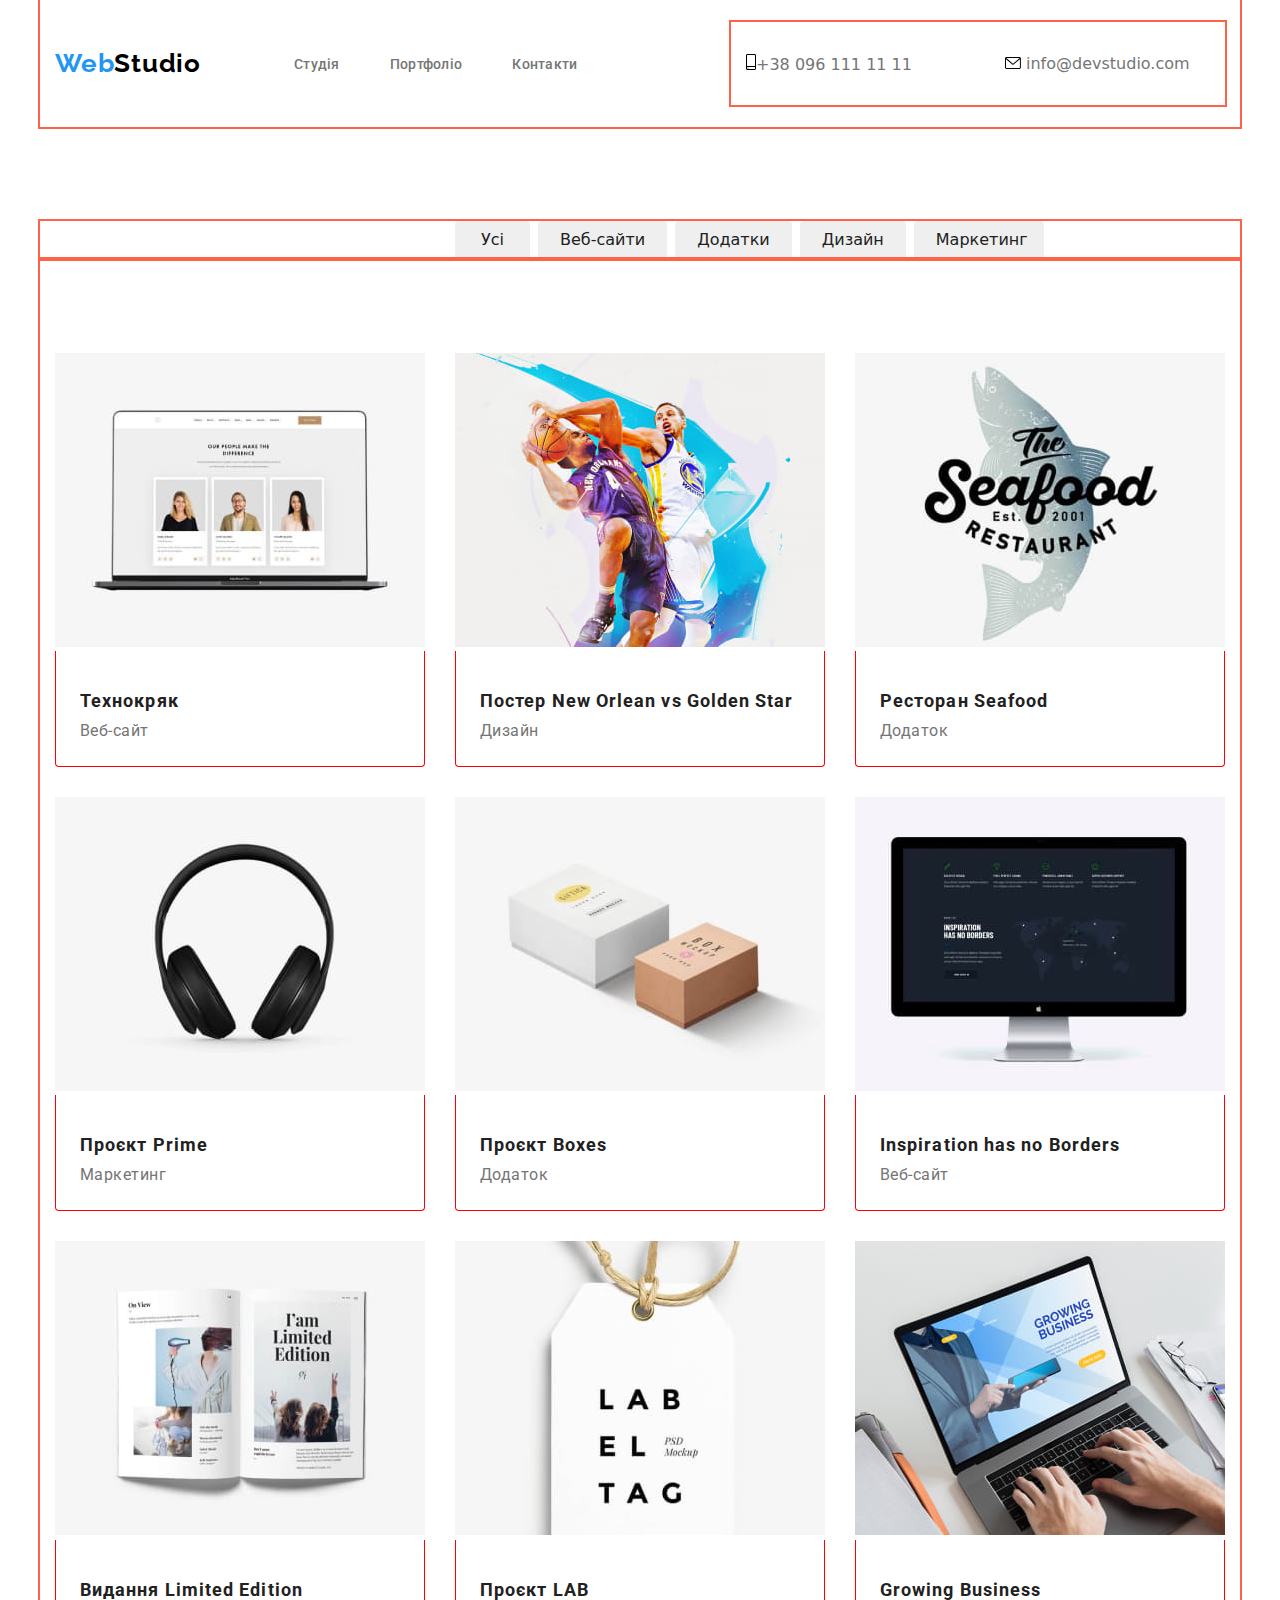
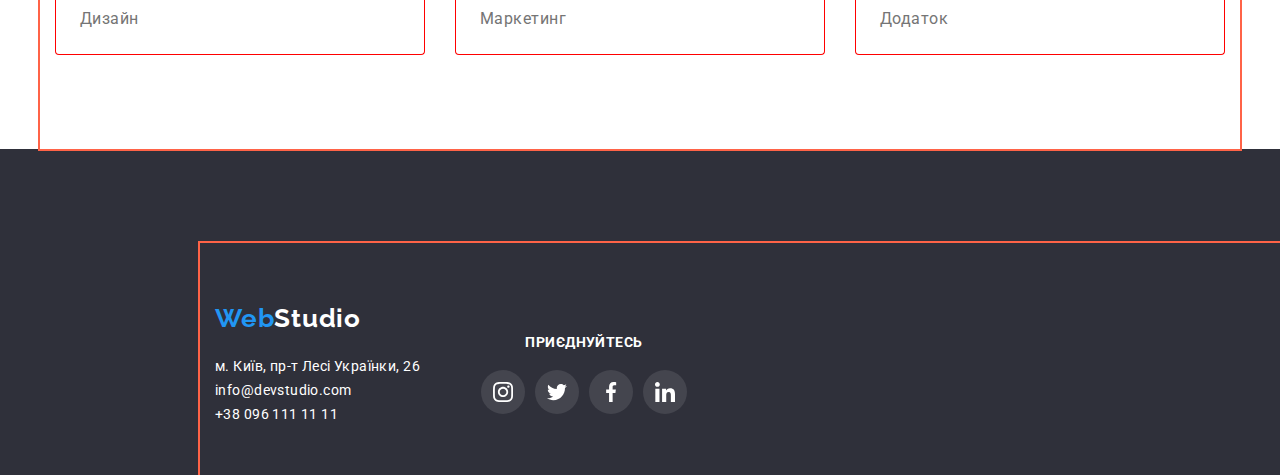
==== commit 98abed74: "Update portfolio.html" ====
--- a/portfolio.html
+++ b/portfolio.html
@@ -97,7 +97,7 @@
                 <p class="gallery-pre-title pre-title">Веб-сайт</p>
             </div>
             </li>
-            <li>
+            <li class="gallery-item">
                 <img src="./img-portfolio/project7.jpg" alt="видання" width="370">
                 <div class="galary-wrapper">
                 <h2 class="visually-hidden">Видання Limited Edition</h2>
--- a/css/style.css
+++ b/css/style.css
@@ -96,7 +96,6 @@
   margin-left: auto;
   border-bottom: 1px solid var(--header-border-color);
 }
-
 
 .header-logo{
   font-family: 'Raleway', sans-serif;
@@ -167,13 +166,13 @@
     color: var(--secondary-text-color);
   }  
 .link-current {
-  color: #212121;
+  color: #757575;;
   text-decoration: none;
   }
   .link-current:hover, .link-current:focus svg{
     color: #2196F3;
   }  
-  .contact-icon:hover{
+  .link-current:hover svg{
     fill:#2196F3;
   }
  
@@ -223,11 +222,13 @@
  .icon-smartphone {
   width: 10px;
   height: 16px;
+  color: #757575;
 }
 
 .icon-envelope {
   width: 16px;
   height: 12px;
+  color: #757575;
 }
 
   /* Розділ героя */
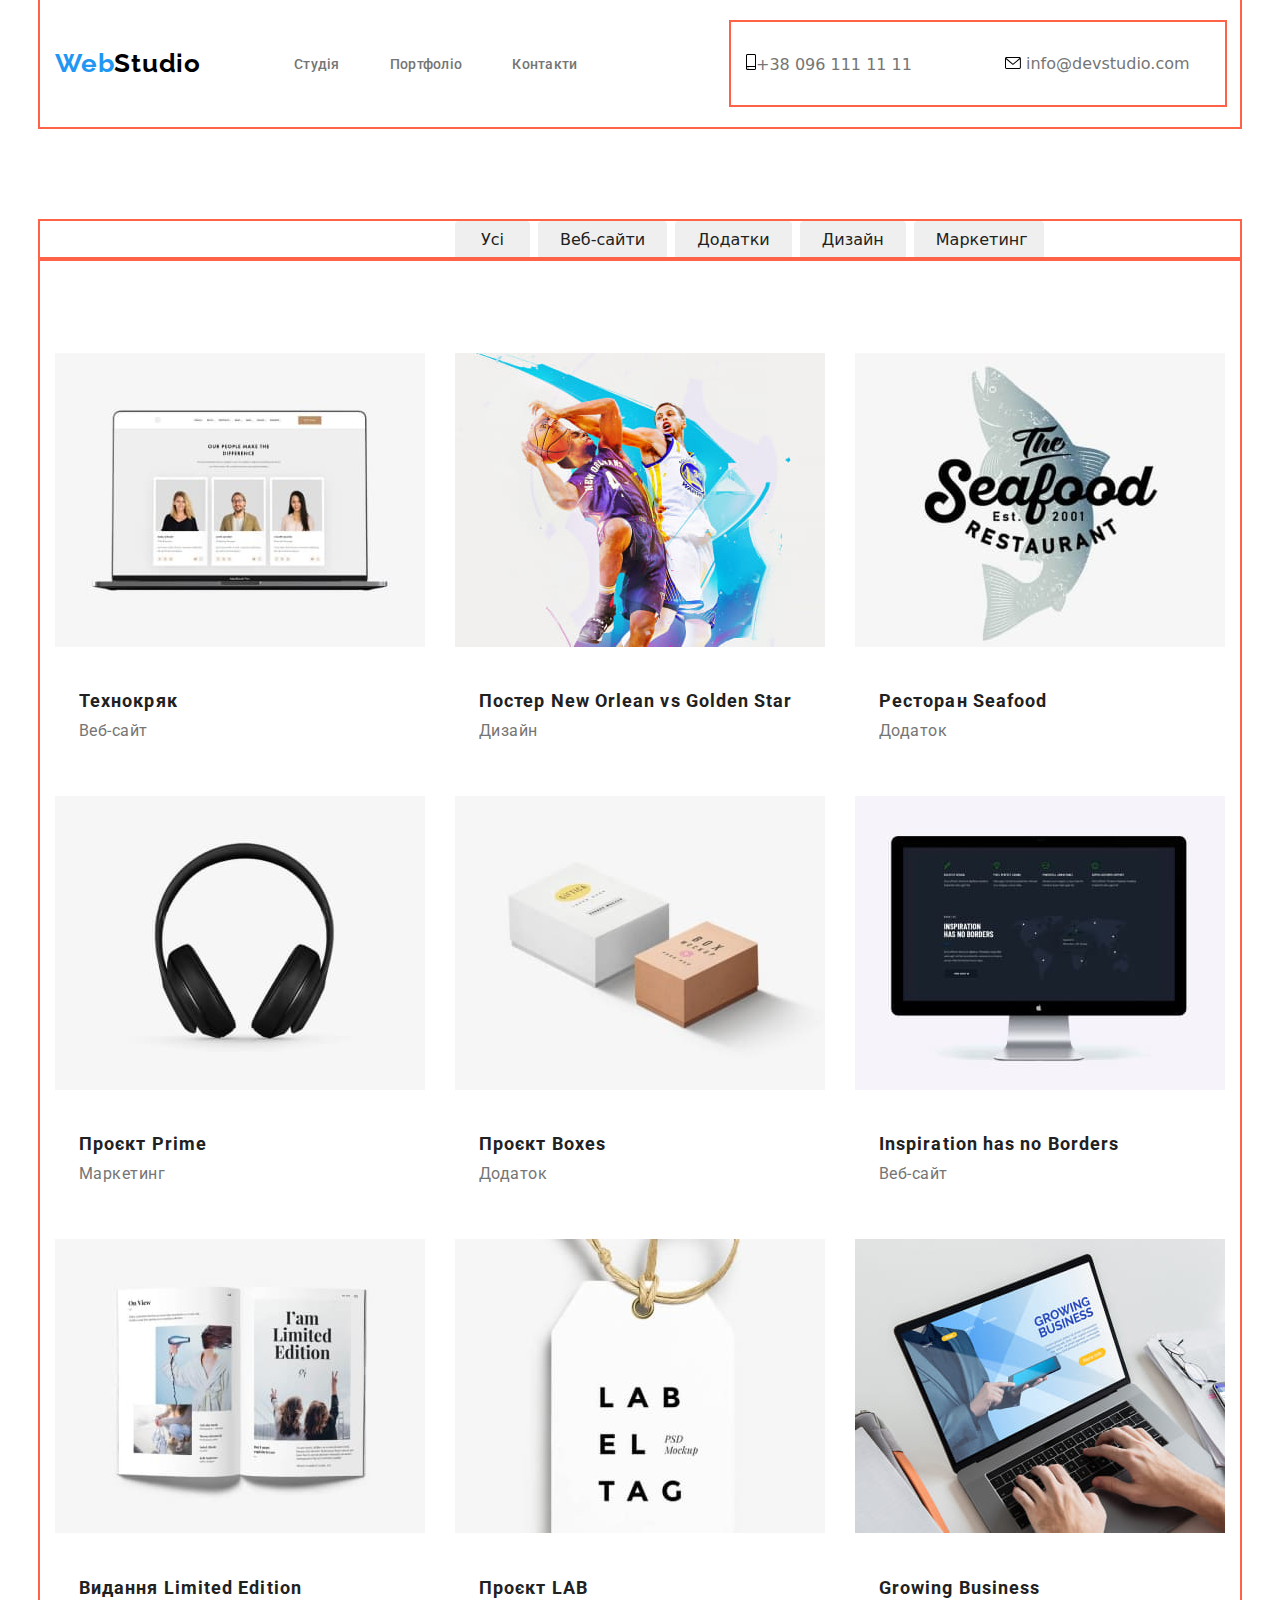
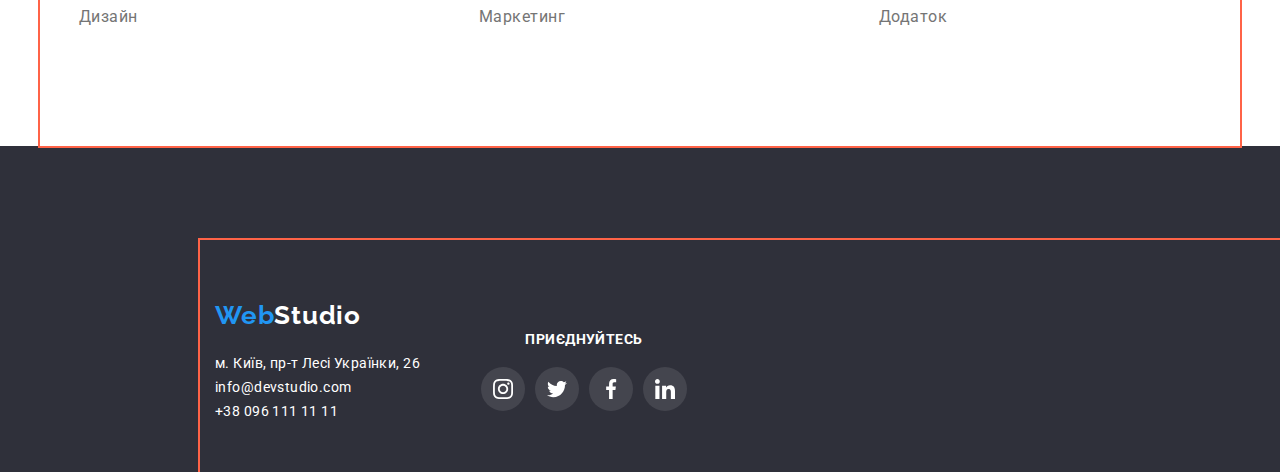
==== commit c05666a5: "портфоліо" ====
--- a/portfolio.html
+++ b/portfolio.html
@@ -56,67 +56,85 @@
          <div class="container">
            <ul class="gallery-list list">
             <li class="gallery-item">
+                <a class="gellery-link" href="">
                 <img src="./img-portfolio/project1.jpg" alt="фото сайту" width="370">
                 <div class="galary-wrapper">
                 <h2 class="visually-hidden">Технокряк</h2>
                 <p class="gallery-pre-title pre-title">Веб-сайт</p>
             </div>
-            </li>
-            <li class="gallery-item">
+               </a>
+            </li>
+            <li class="gallery-item">
+                <a class="gellery-link" href="">
                 <img src="./img-portfolio/project2.jpg" alt="постер" width="370">
              <div class="galary-wrapper">
                 <h2 class="visually-hidden">Постер New Orlean vs Golden Star</h2>
                 <p class="gallery-pre-title pre-title">Дизайн</p>
             </div>
-            </li>
-            <li class="gallery-item">
+            </a>
+            </li>
+            <li class="gallery-item">
+                <a class="gellery-link" href="">
                 <img src="./img-portfolio/project3.jpg" alt="постер ресторану" width="370">
             <div class="galary-wrapper">
                 <h2 class="visually-hidden">Ресторан Seafood</h2>
                 <p class="gallery-pre-title pre-title">Додаток</p>
             </div>
-            </li>
-            <li class="gallery-item">
+            </a>
+            </li>
+            <li class="gallery-item">
+                <a class="gellery-link" href="">
                 <img src="./img-portfolio/project4.jpg" alt="наушники" width="370">
                 <div class="galary-wrapper">
                 <h2 class="visually-hidden">Проєкт Prime</h2>
                 <p class="gallery-pre-title pre-title">Маркетинг</p>
                 </div>
-            </li>
-            <li class="gallery-item">
+            </a>
+            </li>
+            <li class="gallery-item">
+                <a class="gellery-link" href="">
                 <img src="./img-portfolio/project5.jpg" alt="коробка" width="370">
                 <div class="galary-wrapper">
                 <h2 class="visually-hidden">Проєкт Boxes</h2>
                 <p class="gallery-pre-title pre-title">Додаток</p>
             </div>
-            </li>
-            <li class="gallery-item">
+            </a>
+            </li>
+            <li class="gallery-item">
+                <a class="gellery-link" href="">
                 <img src="./img-portfolio/project6.jpg" alt="сайт" width="370">
                 <div class="galary-wrapper">
                 <h2 class="visually-hidden">Inspiration has no Borders</h2>
                 <p class="gallery-pre-title pre-title">Веб-сайт</p>
             </div>
-            </li>
-            <li class="gallery-item">
+            </a>
+            </li>
+            <li class="gallery-item">
+                <a class="gellery-link" href="">
                 <img src="./img-portfolio/project7.jpg" alt="видання" width="370">
                 <div class="galary-wrapper">
                 <h2 class="visually-hidden">Видання Limited Edition</h2>
                 <p class="gallery-pre-title pre-title">Дизайн</p>
                 </div>
-            </li>
-            <li class="gallery-item">
+            </a>
+            </li>
+            <li class="gallery-item">
+                <a class="gellery-link" href="">
                 <img src="./img-portfolio/project8.jpg" alt="проект" width="370">
                 <div class="galary-wrapper">
                 <h2 class="visually-hidden">Проєкт LAB</h2>
                 <p class="gallery-pre-title pre-title">Маркетинг</p>
                 </div>
-            </li>
-            <li class="gallery-item">
+            </a>
+            </li>
+            <li class="gallery-item">
+                <a class="gellery-link" href="">
                 <img src="./img-portfolio/project9.jpg" alt="додаток" width="370">
                 <div class="galary-wrapper">
                 <h2 class="visually-hidden">Growing Business</h2>
                 <p class="gallery-pre-title pre-title">Додаток</p>
                 </div>
+            </a>
             </li>
            </ul>
         </div>
--- a/css/style.css
+++ b/css/style.css
@@ -166,13 +166,15 @@
     color: var(--secondary-text-color);
   }  
 .link-current {
-  color: #757575;;
+  color: #757575;
   text-decoration: none;
   }
-  .link-current:hover, .link-current:focus svg{
+  .link-current:hover, 
+  .link-current:focus{
     color: #2196F3;
   }  
-  .link-current:hover svg{
+  .link-current:hover svg, 
+  .link-current:focus svg{
     fill:#2196F3;
   }
  
@@ -292,7 +294,8 @@
 height: 50px;
   }
 
-.link-current-hero:hover, .link-current-hero:focus{
+.link-current-hero:hover, 
+.link-current-hero:focus{
   color: #FFFFFF;
   background: #2196F3;
   }  
@@ -320,7 +323,8 @@
    cursor: pointer;
   padding: 6px 22px;
    }
-  .link-current-port:hover, .link-current-port:focus{
+  .link-current-port:hover, 
+  .link-current-port:focus{
     color: #FFFFFF;
     background: #2196F3;
   }
@@ -480,11 +484,15 @@
     display: flex;
     fill: #757575;
   }
-  .social-link:hover{
+  .social-link:hover, 
+  .social-link:focus{
+    color: #fff;
     background-color: #2196F3;
   }
-  .social-link:hover svg{
+  .social-link:hover svg, 
+  .social-link:focus svg{
     fill: #fff;
+    background-color: #2196F3;
   }
   .visually-hidden{
     font-family: 'Roboto', sans-serif;
@@ -506,12 +514,15 @@
   .gallery-item{
     width: 370px;
   }
-  .gallery-item:focus, .gallery-item:hover{
+  .gellery-link{
+    text-decoration: none;
+  }
+  .gellery-link:focus, 
+  .gellery-link:hover{
     box-shadow: 0px 1px 3px rgba(0, 0, 0, 0.12), 0px 1px 1px rgba(0, 0, 0, 0.14), 0px 2px 1px rgba(0, 0, 0, 0.2);
   }
   .galary-wrapper{
     padding: 20px 24px;
-    border: 1px solid red;
     border-top: none;
     border-radius: 0px 0px 4px 4px;
   }
@@ -564,11 +575,11 @@
 align-items: center;
 justify-content: center;
 }
-.client-item:hover, .client-item:focus{
+.icon-client:hover, .icon-client:focus{
   border: 1px solid #2196F3;
   
   }
-  .client-item:hover svg{
+.icon-client:hover svg, .icon-client:focus svg{
     fill: #2196F3;
   }
 .svg-client{
@@ -687,7 +698,8 @@
   display: flex;
   fill: #fff;
 }
-.footer-social-link:hover{
+.footer-social-link:hover,
+.footer-social-link:focus{
   background-color: #2196F3;
 }
 
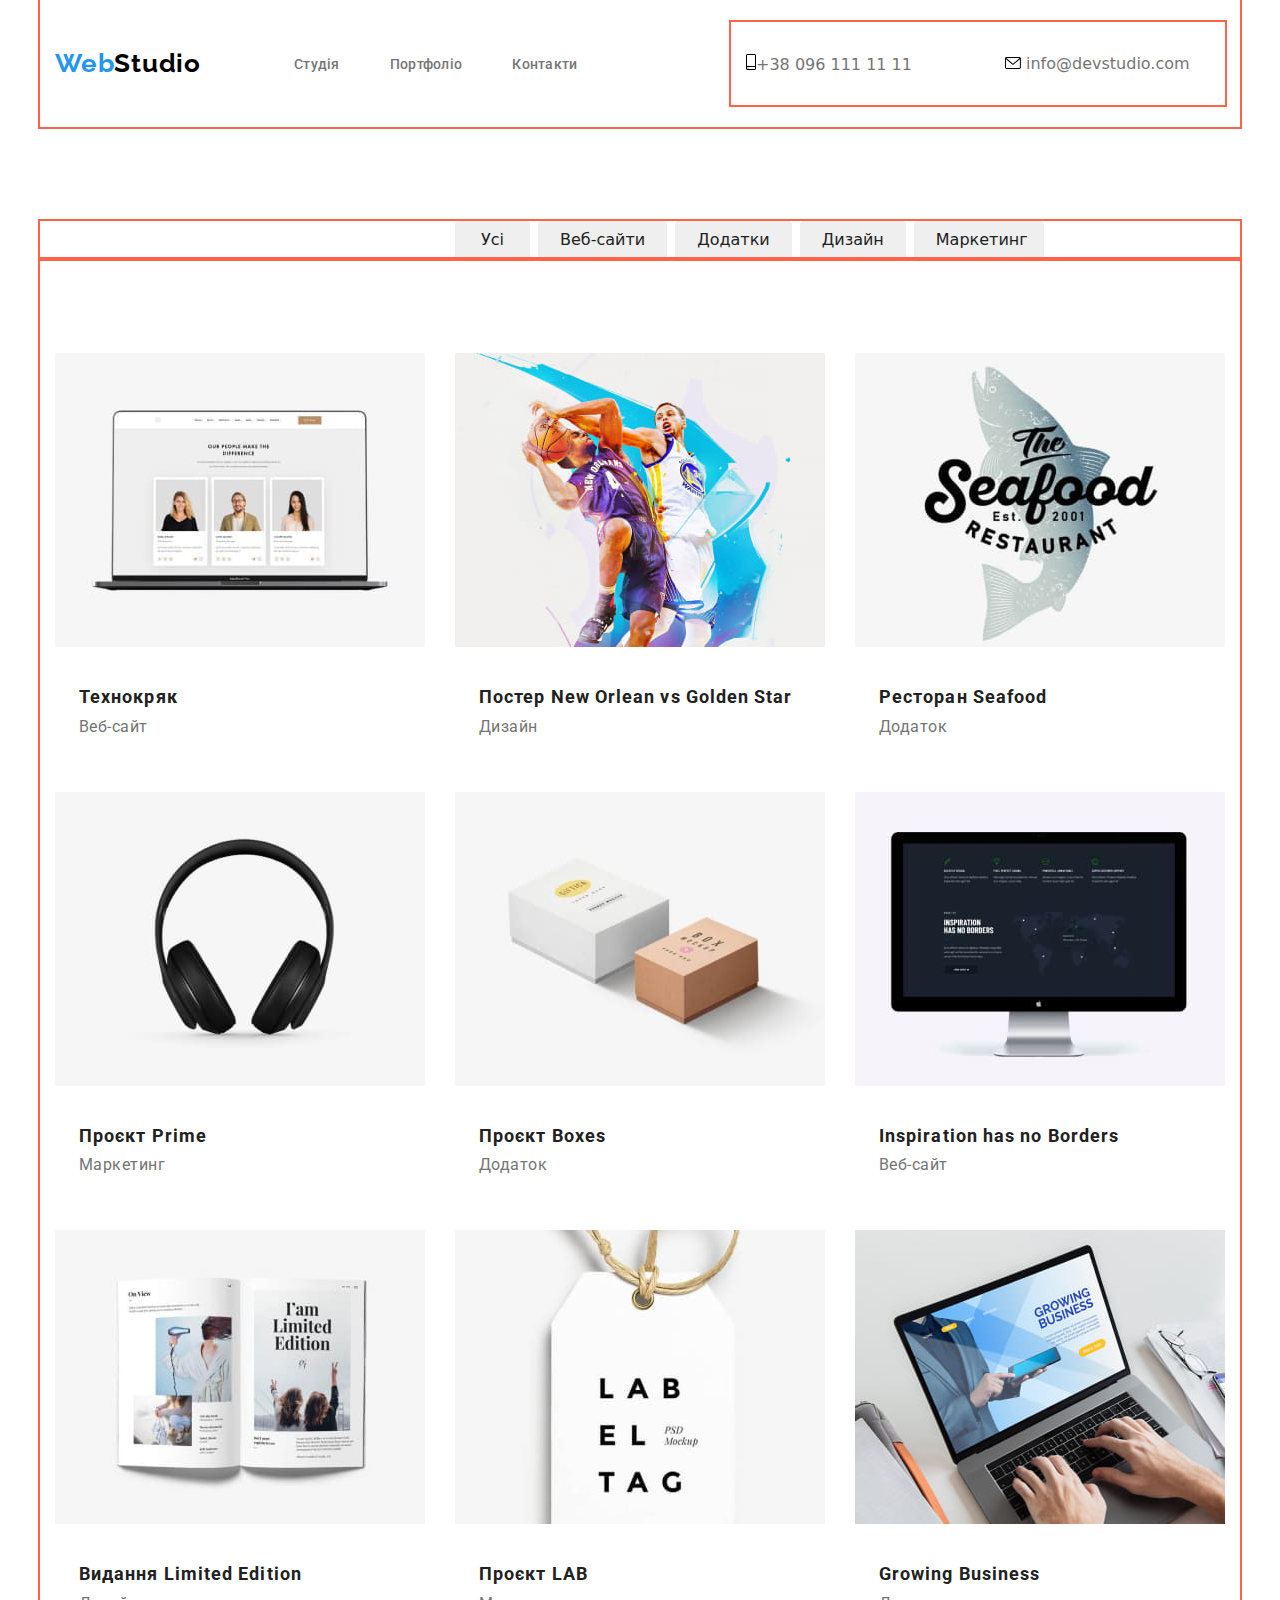
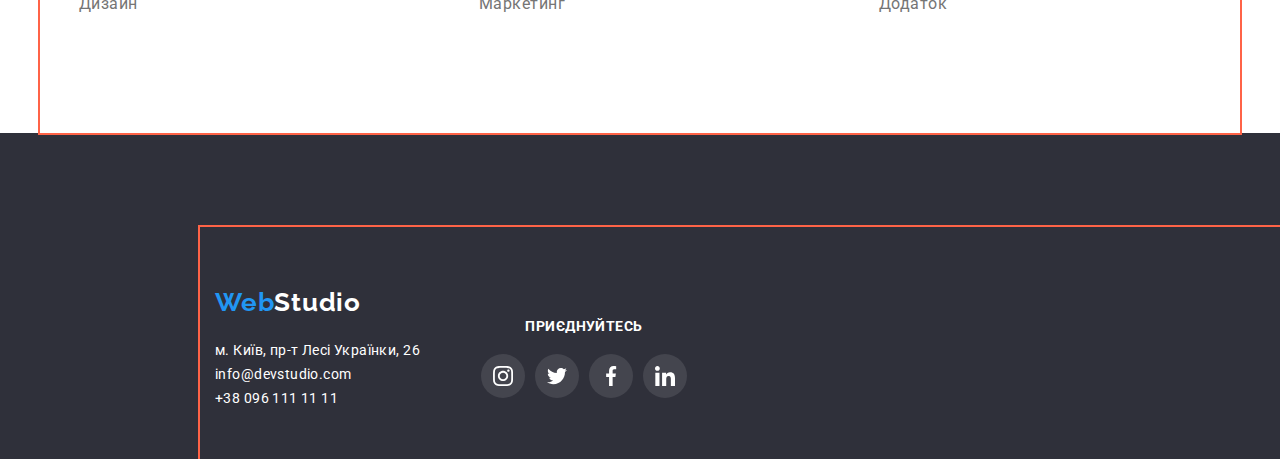
==== commit a2023694: "css port blok" ====
--- a/portfolio.html
+++ b/portfolio.html
@@ -56,8 +56,8 @@
          <div class="container">
            <ul class="gallery-list list">
             <li class="gallery-item">
-                <a class="gellery-link" href="">
-                <img src="./img-portfolio/project1.jpg" alt="фото сайту" width="370">
+                <a class="gallery-link" href="">
+                <img src="./img-portfolio/project1.jpg" alt="фото сайту" width="370" class="imege">
                 <div class="galary-wrapper">
                 <h2 class="visually-hidden">Технокряк</h2>
                 <p class="gallery-pre-title pre-title">Веб-сайт</p>
@@ -65,8 +65,8 @@
                </a>
             </li>
             <li class="gallery-item">
-                <a class="gellery-link" href="">
-                <img src="./img-portfolio/project2.jpg" alt="постер" width="370">
+                <a class="gallery-link" href="">
+                <img src="./img-portfolio/project2.jpg" alt="постер" width="370" class="imege">
              <div class="galary-wrapper">
                 <h2 class="visually-hidden">Постер New Orlean vs Golden Star</h2>
                 <p class="gallery-pre-title pre-title">Дизайн</p>
@@ -74,8 +74,8 @@
             </a>
             </li>
             <li class="gallery-item">
-                <a class="gellery-link" href="">
-                <img src="./img-portfolio/project3.jpg" alt="постер ресторану" width="370">
+                <a class="gallery-link" href="">
+                <img src="./img-portfolio/project3.jpg" alt="постер ресторану" width="370" class="imege">
             <div class="galary-wrapper">
                 <h2 class="visually-hidden">Ресторан Seafood</h2>
                 <p class="gallery-pre-title pre-title">Додаток</p>
@@ -83,8 +83,8 @@
             </a>
             </li>
             <li class="gallery-item">
-                <a class="gellery-link" href="">
-                <img src="./img-portfolio/project4.jpg" alt="наушники" width="370">
+                <a class="gallery-link" href="">
+                <img src="./img-portfolio/project4.jpg" alt="наушники" width="370" class="imege">
                 <div class="galary-wrapper">
                 <h2 class="visually-hidden">Проєкт Prime</h2>
                 <p class="gallery-pre-title pre-title">Маркетинг</p>
@@ -92,8 +92,8 @@
             </a>
             </li>
             <li class="gallery-item">
-                <a class="gellery-link" href="">
-                <img src="./img-portfolio/project5.jpg" alt="коробка" width="370">
+                <a class="gallery-link" href="">
+                <img src="./img-portfolio/project5.jpg" alt="коробка" width="370" class="imege">
                 <div class="galary-wrapper">
                 <h2 class="visually-hidden">Проєкт Boxes</h2>
                 <p class="gallery-pre-title pre-title">Додаток</p>
@@ -101,8 +101,8 @@
             </a>
             </li>
             <li class="gallery-item">
-                <a class="gellery-link" href="">
-                <img src="./img-portfolio/project6.jpg" alt="сайт" width="370">
+                <a class="gallery-link" href="">
+                <img src="./img-portfolio/project6.jpg" alt="сайт" width="370" class="imege">
                 <div class="galary-wrapper">
                 <h2 class="visually-hidden">Inspiration has no Borders</h2>
                 <p class="gallery-pre-title pre-title">Веб-сайт</p>
@@ -110,8 +110,8 @@
             </a>
             </li>
             <li class="gallery-item">
-                <a class="gellery-link" href="">
-                <img src="./img-portfolio/project7.jpg" alt="видання" width="370">
+                <a class="gallery-link" href="">
+                <img src="./img-portfolio/project7.jpg" alt="видання" width="370" class="imege">
                 <div class="galary-wrapper">
                 <h2 class="visually-hidden">Видання Limited Edition</h2>
                 <p class="gallery-pre-title pre-title">Дизайн</p>
@@ -119,8 +119,8 @@
             </a>
             </li>
             <li class="gallery-item">
-                <a class="gellery-link" href="">
-                <img src="./img-portfolio/project8.jpg" alt="проект" width="370">
+                <a class="gallery-link" href="">
+                <img src="./img-portfolio/project8.jpg" alt="проект" width="370" class="imege">
                 <div class="galary-wrapper">
                 <h2 class="visually-hidden">Проєкт LAB</h2>
                 <p class="gallery-pre-title pre-title">Маркетинг</p>
@@ -128,8 +128,8 @@
             </a>
             </li>
             <li class="gallery-item">
-                <a class="gellery-link" href="">
-                <img src="./img-portfolio/project9.jpg" alt="додаток" width="370">
+                <a class="gallery-link" href="">
+                <img src="./img-portfolio/project9.jpg" alt="додаток" width="370" class="imege">
                 <div class="galary-wrapper">
                 <h2 class="visually-hidden">Growing Business</h2>
                 <p class="gallery-pre-title pre-title">Додаток</p>
--- a/css/style.css
+++ b/css/style.css
@@ -514,11 +514,15 @@
   .gallery-item{
     width: 370px;
   }
-  .gellery-link{
+  .imege{
+    display: block;
+  }
+  .gallery-link{
     text-decoration: none;
-  }
-  .gellery-link:focus, 
-  .gellery-link:hover{
+    display: block;
+  }
+  .gallery-link:focus, 
+  .gallery-link:hover{
     box-shadow: 0px 1px 3px rgba(0, 0, 0, 0.12), 0px 1px 1px rgba(0, 0, 0, 0.14), 0px 2px 1px rgba(0, 0, 0, 0.2);
   }
   .galary-wrapper{
